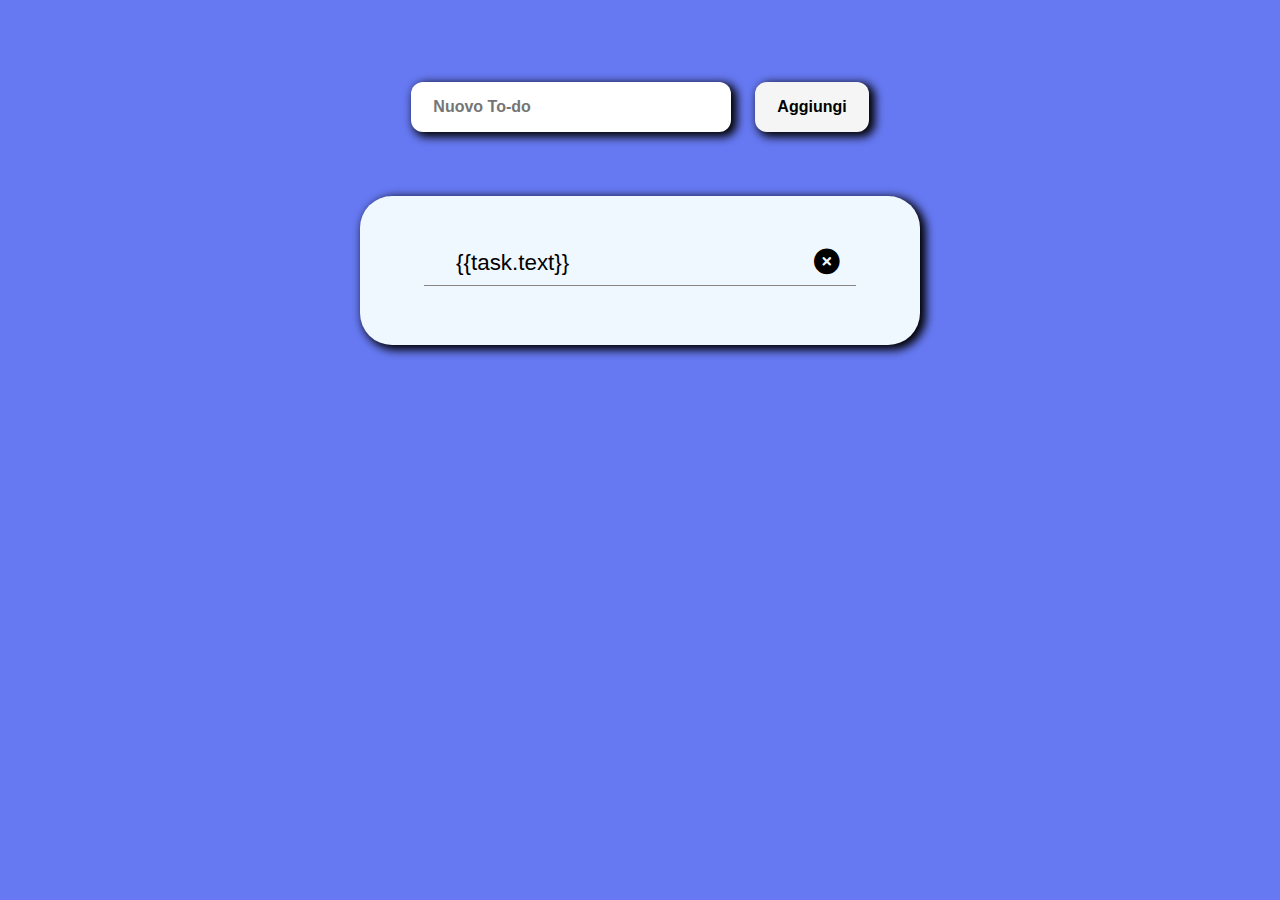
==== index.html @ 75e7b0e8 "add - milestone 3" ====
<!DOCTYPE html>
<html lang="en">

<head>
    <meta charset="UTF-8">
    <meta http-equiv="X-UA-Compatible" content="IE=edge">
    <meta name="viewport" content="width=device-width, initial-scale=1.0">
    <title>VueJs To do list</title>
    <!-- fontawesome -->
    <link rel='stylesheet' href='https://cdnjs.cloudflare.com/ajax/libs/font-awesome/6.0.0/css/all.min.css' integrity='sha512-9usAa10IRO0HhonpyAIVpjrylPvoDwiPUiKdWk5t3PyolY1cOd4DSE0Ga+ri4AuTroPR5aQvXU9xC6qOPnzFeg==' crossorigin='anonymous' referrerpolicy='no-referrer'
    />
    <!-- css -->
    <link rel="stylesheet" href="./assets/css/style.css">
</head>

<body>

    <div id="app">

        <header id="site_header">
            <img src="https://hiringplatform.boolean.careers/images/logo.png" alt="">
        </header>
        <!-- /#site_header -->

        <main id="site_main">
            <div class="container">

                <div class="todo_action">
                    <input type="text" placeholder="Nuovo To-do" class="shadow" v-model="newTask" @keyup.enter="addTask">
                    <button class="shadow" @click="addTask">Aggiungi</button>
                </div>
                <!-- /.todo_action -->

                <div class="todo_container shadow">

                    <div class="todo_item" v-for="(task, i) in tasks" :class="task.done === true ? 'todo_done' : '' ">
                        <div class=" desc ">
                            {{task.text}}
                        </div>
                        <!-- /.desc -->
                        <div class="icons">
                            <i class="fa-solid fa-circle-xmark" @click="removeTask(i)"></i>
                        </div>
                        <!-- /.icons -->
                    </div>
                    <!-- /.todo_item -->
                </div>
                <!-- /.todo_container -->


            </div>
            <!-- /.container -->
        </main>
        <!-- /#site_main -->


    </div>
    <!-- /#app -->

    <!-- Vue2 js -->
    <script src='https://cdn.jsdelivr.net/npm/vue@2.6.14/dist/vue.js'></script>
    <!-- javascript -->
    <script src="./assets/js/app.js "></script>

</body>

</html>
---- assets/css/style.css ----
* {
    margin: 0;
    padding: 0;
    box-sizing: border-box;
}

body {
    background-color: rgb(102, 121, 242);
    font-family: 'Franklin Gothic Medium', 'Arial Narrow', Arial, sans-serif;
}

img {
    width: 100%;
    height: auto;
}


/* utility */

.shadow {
    box-shadow: 4px 3px 10px 2px black;
}

.todo_done {
    background-color: rgb(106 255 47 / 50%);
}


/* header */

#site_header {
    margin: 2rem 0;
    text-align: center;
}

#site_header img {
    max-width: 30rem;
}


/* main */

#site_main .container {
    display: flex;
    flex-direction: column;
    justify-content: center;
    align-items: center;
}

.todo_action {
    display: flex;
    justify-content: center;
    gap: 1.5rem;
    margin-bottom: 4rem;
}

#site_main input,
#site_main button {
    padding: 1rem 1.4rem;
    border: none;
    border-radius: 0.75rem;
}

#site_main input {
    font-size: 1rem;
    font-weight: 600;
    width: 20rem;
}

#site_main button {
    font-size: 1rem;
    font-weight: 600;
    background-color: whitesmoke;
}


/* todo container */

.todo_container {
    background-color: aliceblue;
    width: 35rem;
    border-radius: 2rem;
    display: flex;
    flex-direction: column;
    padding: 2.5rem 4rem;
}

.todo_item {
    font-size: 1.4rem;
    border-bottom: 1px solid rgb(137, 132, 132);
    display: flex;
    justify-content: space-between;
    align-items: center;
    padding: 0.8rem 1rem 0.5rem 2rem;
    margin-bottom: 1.2rem;
    border-top-left-radius: 2.8rem;
    border-top-right-radius: 1rem;
}

.todo_item i {
    font-size: 1.6rem;
    cursor: pointer;
}
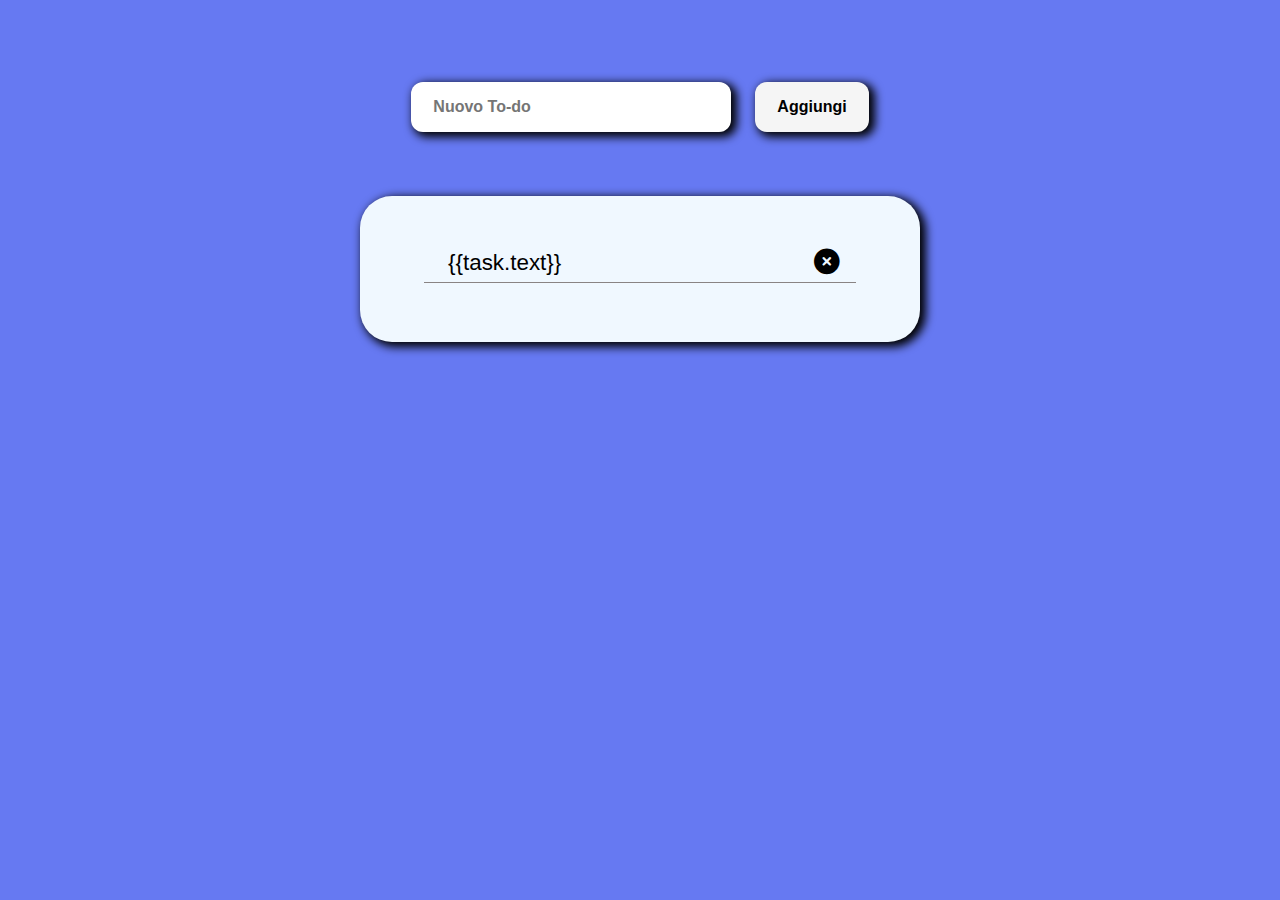
==== commit 21fd286b: "Add - bonus" ====
--- a/index.html
+++ b/index.html
@@ -34,7 +34,7 @@
                 <div class="todo_container shadow">
 
                     <div class="todo_item" v-for="(task, i) in tasks" :class="task.done === true ? 'todo_done' : '' ">
-                        <div class=" desc ">
+                        <div class="desc" @click="doneChange(i)">
                             {{task.text}}
                         </div>
                         <!-- /.desc -->
--- a/assets/css/style.css
+++ b/assets/css/style.css
@@ -91,10 +91,15 @@
     display: flex;
     justify-content: space-between;
     align-items: center;
-    padding: 0.8rem 1rem 0.5rem 2rem;
+    padding: 0.8rem 1rem 0.3rem 0;
     margin-bottom: 1.2rem;
     border-top-left-radius: 2.8rem;
     border-top-right-radius: 1rem;
+}
+
+.todo_item>.desc {
+    width: 100%;
+    padding-left: 1.5rem;
 }
 
 .todo_item i {
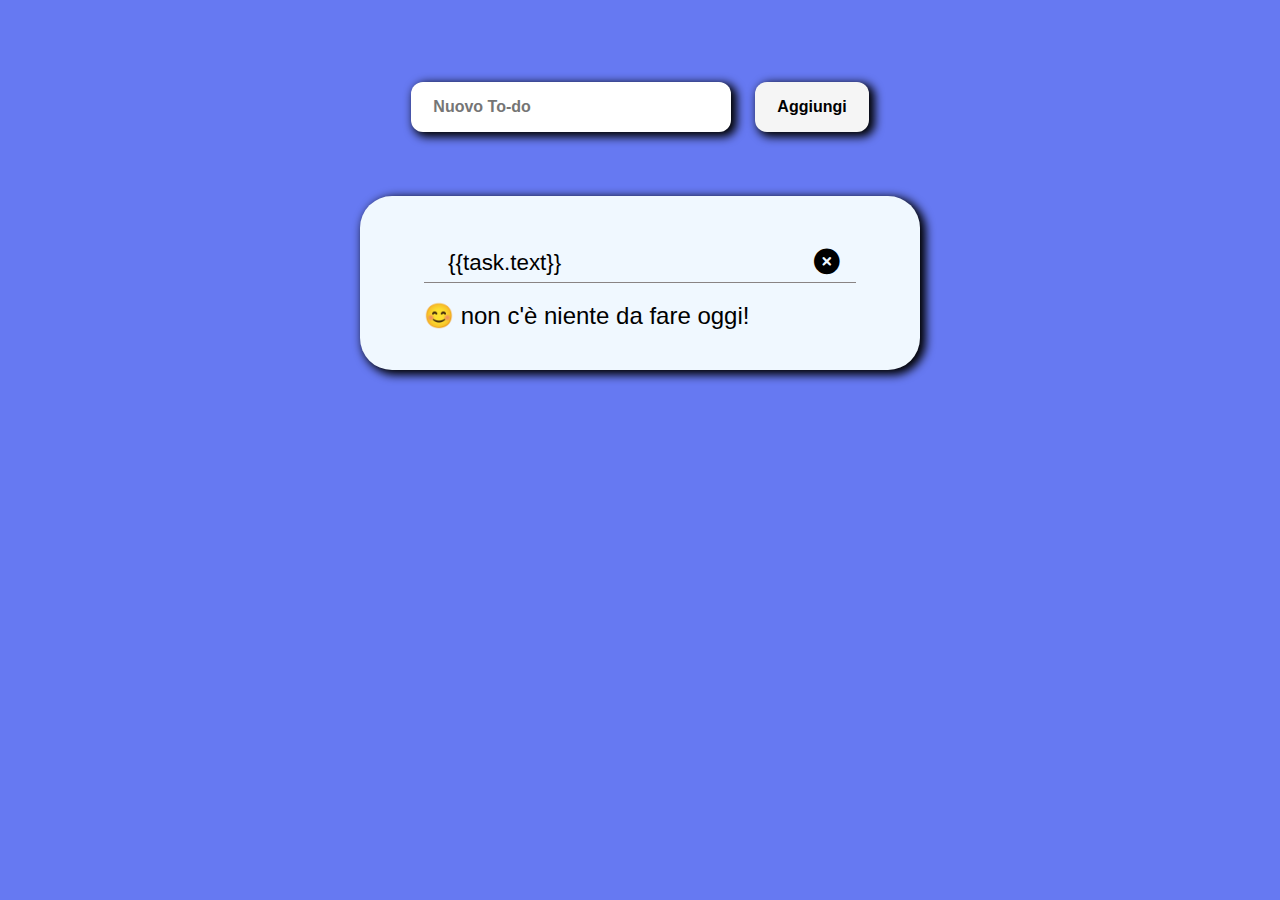
==== commit 699ad736: "Code review and ad v-if / v-else" ====
--- a/index.html
+++ b/index.html
@@ -32,20 +32,31 @@
                 <!-- /.todo_action -->
 
                 <div class="todo_container shadow">
+                    <div class="todo_list" v-if="tasks.length > 0">
 
-                    <div class="todo_item" v-for="(task, i) in tasks" :class="task.done === true ? 'todo_done' : '' ">
-                        <div class="desc" @click="doneChange(i)">
-                            {{task.text}}
+                        <div class="todo_item" v-for="(task, i) in tasks" :class="task.done === true ? 'todo_done' : '' ">
+                            <div class="desc" @click="doneChange(i)">
+                                {{task.text}}
+                            </div>
+                            <!-- /.desc -->
+                            <div class="icons">
+                                <i class="fa-solid fa-circle-xmark" @click="removeTask(i)"></i>
+                            </div>
+                            <!-- /.icons -->
                         </div>
-                        <!-- /.desc -->
-                        <div class="icons">
-                            <i class="fa-solid fa-circle-xmark" @click="removeTask(i)"></i>
-                        </div>
-                        <!-- /.icons -->
+                        <!-- /.todo_item -->
                     </div>
-                    <!-- /.todo_item -->
+                    <!-- /.todo_list -->
+
+                    <div class="empty_list" v-else>
+                        😊 non c'è niente da fare oggi!
+                    </div>
+                    <!-- /.empty_list -->
+
                 </div>
                 <!-- /.todo_container -->
+
+
 
 
             </div>
--- a/assets/css/style.css
+++ b/assets/css/style.css
@@ -23,6 +23,10 @@
 
 .todo_done {
     background-color: rgb(106 255 47 / 50%);
+    text-decoration: line-through;
+    text-decoration-color: #c90c12;
+    text-decoration-style: wavy;
+    text-decoration-thickness: from-font;
 }
 
 
@@ -100,9 +104,15 @@
 .todo_item>.desc {
     width: 100%;
     padding-left: 1.5rem;
+    padding-right: 0.7rem;
+    word-wrap: break-word;
 }
 
 .todo_item i {
     font-size: 1.6rem;
     cursor: pointer;
+}
+
+.empty_list {
+    font-size: 1.5rem;
 }